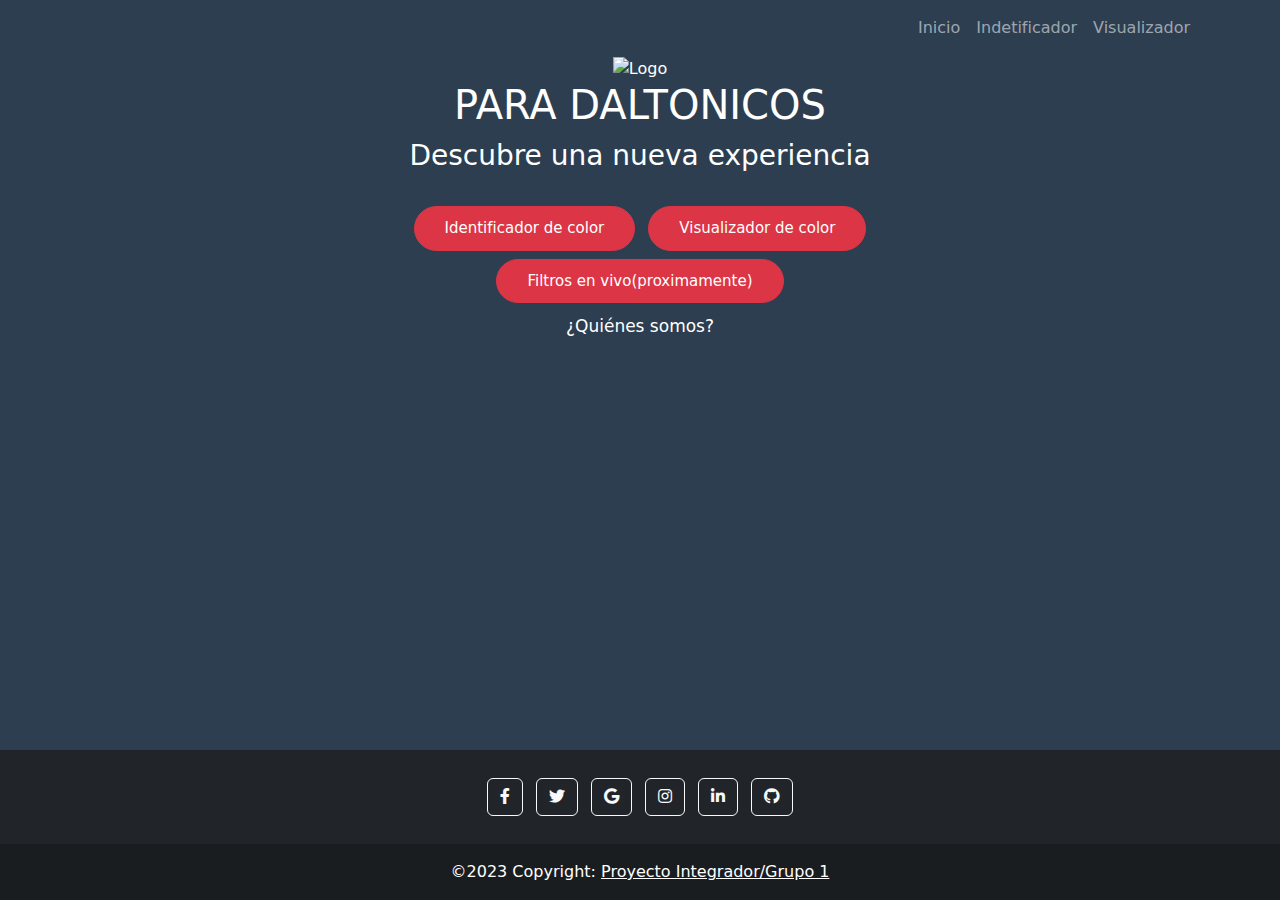
==== index.html @ dcdd983f "Update and rename Index.html to index.html" ====
﻿<!DOCTYPE html>
<html lang="es">
<head>
    <meta charset="UTF-8">
    <meta name="viewport" content="width=device-width, initial-scale=1.0">
    <title>Mi Aplicación</title>
    <!-- Bootstrap CSS -->
    <link rel="stylesheet" href="https://cdn.jsdelivr.net/npm/bootstrap@5.3.0/dist/css/bootstrap.min.css">
    <link rel="stylesheet" href="https://cdnjs.cloudflare.com/ajax/libs/font-awesome/5.15.3/css/all.min.css" integrity="sha512-..." crossorigin="anonymous" />

    <style>

        .content {
            flex: 1 0 auto;
        }
        body {
            background-color: #2c3e50;
            color: #ffffff;
          /*  height: 100%;*/
        }

        .navbar {
            background-color: transparent;
            color: #ffffff;
        }

        .navbar-toggler {
            color: #ffffff;
        }

        .navbar-brand {
            color: #ffffff;
            font-weight: bold;
        }

        .logo {
            text-align: center;
      /*      margin: 20px 0;*/
        }

        .title {
            text-align: center;
            margin-bottom: 10px;
        }

        .subtitle {
            text-align: center;
            margin-bottom: 30px;
        }

        .btn-primary {
            background-color: #dc3545;
            border-color: #dc3545;
            color: #ffffff;
            font-size: 15px;
            padding: 10px 30px;
            border-radius: 30px;
            transition: background-color 0.3s ease;
        }

            .btn-primary:hover,
            .btn-primary:focus {
                background-color: #c82333;
                border-color: #c82333;
                color: #ffffff;
            }

        .btn-link {
            color: #ffffff;
            text-decoration: none;
            font-size: 17px;
            transition: color 0.3s ease;
        }

            .btn-link:hover,
            .btn-link:focus {
                color: #dc3545;
            }

/*        footer {
            position: absolute;
            bottom: 0;
            left: 0;
            width: 100%;
            background-color: #f5f5f5;
            padding: 20px;
        }*/

        @media (max-width: 767px) {
           /* body {
                
                background-repeat: no-repeat;
                background-position: center;
       
            }
            .content {
                min-height: calc(100% - 56px);  Resta el alto del footer 
            }*/
            .btn-primary {
                background-color: #dc3545;
                border-color: #dc3545;
                color: #ffffff;
                font-size: 15px;
                padding: 10px 30px;
                border-radius: 30px;
                transition: background-color 0.3s ease;
              
            }

                .btn-primary:hover,
                .btn-primary:focus {
                    background-color: #c82333;
                    border-color: #c82333;
                    color: #ffffff;
                }

            .btn-link {
                color: #ffffff;
                text-decoration: none;
                font-size: 15px;
                transition: color 0.3s ease;
            }

        }

        /* Estilos para pantallas más grandes */
        /*@media (min-width: 768px) {
            body {
                background-position: center;
               
            }
            .content {
                min-height: 100% -300px;*/ /* Resta el alto del footer */
            /*}
        }*/

        .footer {
            position: fixed;
            left: 0;
            bottom: 0;
            width: 100%;
            height: auto; /* Ajusta la altura del footer según tus necesidades */
        }
    </style>
</head>
<body>
    <nav class="navbar navbar-expand-lg navbar-dark">
        <div class="container">
            <button class="navbar-toggler" type="button" data-bs-toggle="collapse" data-bs-target="#navbarNav" aria-controls="navbarNav" aria-expanded="false" aria-label="Toggle navigation">
                <span class="navbar-toggler-icon"></span>
            </button>
            <div class="collapse navbar-collapse justify-content-end" id="navbarNav">
                <ul class="navbar-nav">
                    <li class="nav-item">
                        <a class="nav-link" href="Index.html">Inicio</a>
                    </li>
                    <li class="nav-item">
                        <a class="nav-link" href="HTMLPage1.html">Indetificador</a>
                    </li>
                    <li class="nav-item">
                        <a class="nav-link" href="HTMLPage1.html">Visualizador</a>
                    </li>
                </ul>
            </div>
        </div>
    </nav>

    <div class="container-fluid h-100 content">
        <div class="row h-100 justify-content-center align-items-center">
            <div class="col-12 col-md-6">
                <div class="logo text-center">
                    <img src="https://www.clipartsfree.de/images/joomgallery/originals/cartoon_99/cartoon_augen_clipart_20140814_1536085879.png" alt="Logo" class="img-fluid" style="max-width: 60%;">
                </div>
                <h1 class="title text-center">PARA DALTONICOS</h1>
                <h3 class="subtitle text-center">Descubre una nueva experiencia</h3>
                <div class="text-center ">
                    <a href="HTMLPage1.html" class="btn btn-primary m-1">Identificador de color</a>
                    <a href="HTMLPage2.html" class="btn btn-primary m-1">Visualizador de color</a>
                    <a href="#" class="btn btn-primary m-1">Filtros en vivo(proximamente)</a>
                    <div class="text-center">
                        <a href="#" class="btn btn-link">¿Quiénes somos?</a>
                    </div>
                </div>
            </div>
        </div>
    </div>


    <footer class=" footer bg-dark text-center text-white">
        <!-- Grid container -->
        <div class="container p-4 pb-0">
            <!-- Section: Social media -->
            <section class="mb-4">
                <!-- Facebook -->
                <a class="btn btn-outline-light btn-floating m-1" href="#!" role="button">
                    <i class="fab fa-facebook-f"></i>
                </a>

                <!-- Twitter -->
                <a class="btn btn-outline-light btn-floating m-1" href="#!" role="button">
                    <i class="fab fa-twitter"></i>
                </a>

                <!-- Google -->
                <a class="btn btn-outline-light btn-floating m-1" href="#!" role="button">
                    <i class="fab fa-google"></i>
                </a>

                <!-- Instagram -->
                <a class="btn btn-outline-light btn-floating m-1" href="#!" role="button">
                    <i class="fab fa-instagram"></i>
                </a>

                <!-- Linkedin -->
                <a class="btn btn-outline-light btn-floating m-1" href="#!" role="button">
                    <i class="fab fa-linkedin-in"></i>
                </a>

                <!-- Github -->
                <a class="btn btn-outline-light btn-floating m-1" href="#!" role="button">
                    <i class="fab fa-github"></i>
                </a>
            </section>
            <!-- Section: Social media -->
        </div>
        <!-- Grid container -->
        <!-- Copyright -->
        <div class="text-center p-3" style="background-color: rgba(0, 0, 0, 0.2);">
            ©2023 Copyright:
            <a class="text-white" href="#">Proyecto Integrador/Grupo 1</a>
        </div>
        <!-- Copyright -->
    </footer>


    <!-- Bootstrap JS -->
    <script src="https://cdn.jsdelivr.net/npm/bootstrap@5.3.0/dist/js/bootstrap.bundle.min.js"></script>
</body>
</html>
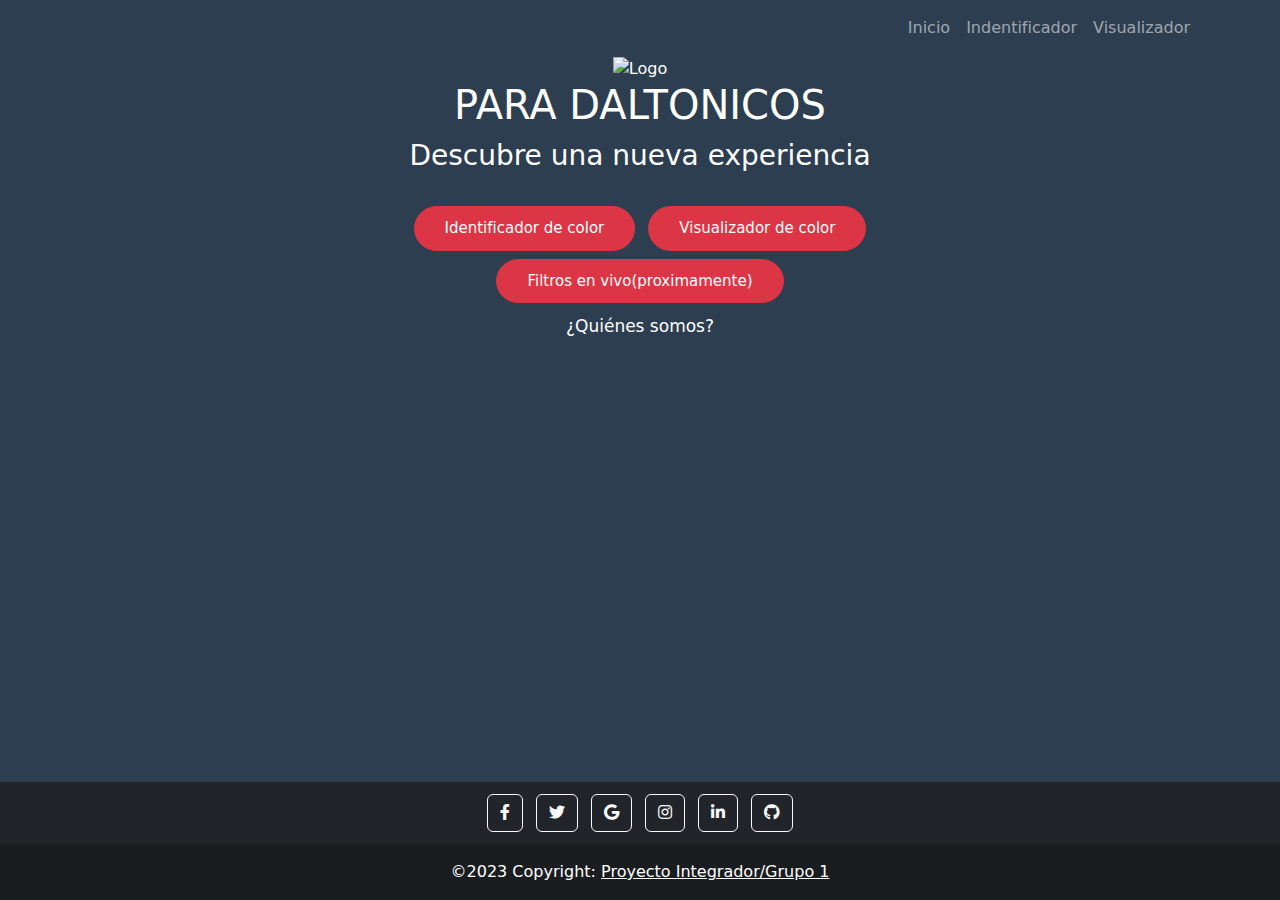
==== commit f5e2dac3: "Update and rename Index.html to index.html" ====
--- a/index.html
+++ b/index.html
@@ -124,15 +124,15 @@
         }
 
         /* Estilos para pantallas más grandes */
-        /*@media (min-width: 768px) {
+        @media (min-width: 768px) {
             body {
                 background-position: center;
                
             }
             .content {
                 min-height: 100% -300px;*/ /* Resta el alto del footer */
-            /*}
-        }*/
+            }
+        }
 
         .footer {
             position: fixed;
@@ -152,13 +152,13 @@
             <div class="collapse navbar-collapse justify-content-end" id="navbarNav">
                 <ul class="navbar-nav">
                     <li class="nav-item">
-                        <a class="nav-link" href="Index.html">Inicio</a>
+                        <a class="nav-link" href="index.html">Inicio</a>
                     </li>
                     <li class="nav-item">
-                        <a class="nav-link" href="HTMLPage1.html">Indetificador</a>
+                        <a class="nav-link" href="HTMLPage1.html">Indentificador</a>
                     </li>
                     <li class="nav-item">
-                        <a class="nav-link" href="HTMLPage1.html">Visualizador</a>
+                        <a class="nav-link" href="HTMLPage2.html">Visualizador</a>
                     </li>
                 </ul>
             </div>
@@ -167,7 +167,7 @@
 
     <div class="container-fluid h-100 content">
         <div class="row h-100 justify-content-center align-items-center">
-            <div class="col-12 col-md-6">
+            <div class="col-12 col-lg-6">
                 <div class="logo text-center">
                     <img src="https://www.clipartsfree.de/images/joomgallery/originals/cartoon_99/cartoon_augen_clipart_20140814_1536085879.png" alt="Logo" class="img-fluid" style="max-width: 60%;">
                 </div>
@@ -186,11 +186,11 @@
     </div>
 
 
-    <footer class=" footer bg-dark text-center text-white">
+    <footer class="bg-dark text-center text-white fixed-bottom">
         <!-- Grid container -->
-        <div class="container p-4 pb-0">
+        <div class="container p-2 pb-0">
             <!-- Section: Social media -->
-            <section class="mb-4">
+            <section class="mb-2">
                 <!-- Facebook -->
                 <a class="btn btn-outline-light btn-floating m-1" href="#!" role="button">
                     <i class="fab fa-facebook-f"></i>
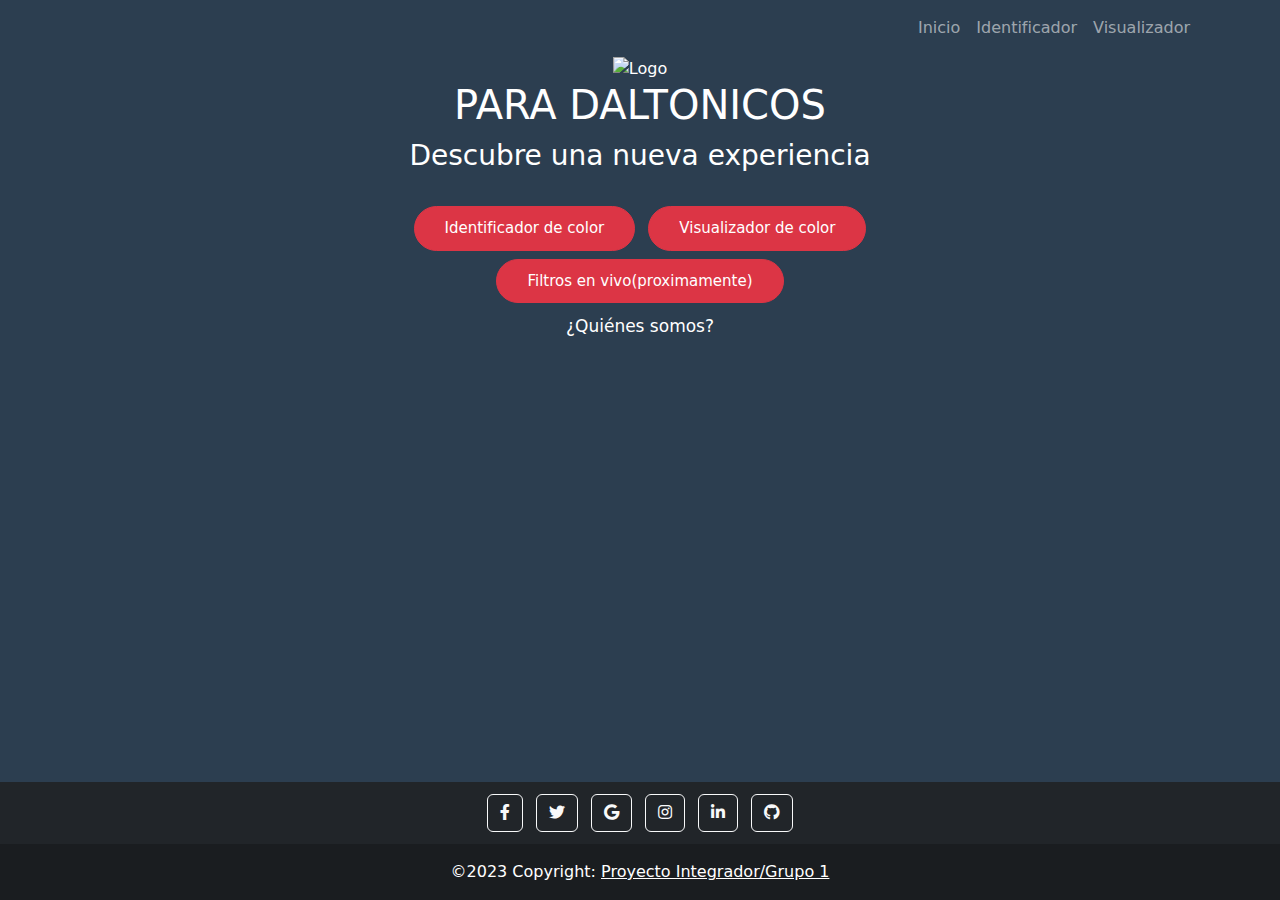
==== commit f5148a6a: "Update index.html" ====
--- a/index.html
+++ b/index.html
@@ -155,7 +155,7 @@
                         <a class="nav-link" href="index.html">Inicio</a>
                     </li>
                     <li class="nav-item">
-                        <a class="nav-link" href="HTMLPage1.html">Indentificador</a>
+                        <a class="nav-link" href="HTMLPage1.html">Identificador</a>
                     </li>
                     <li class="nav-item">
                         <a class="nav-link" href="HTMLPage2.html">Visualizador</a>
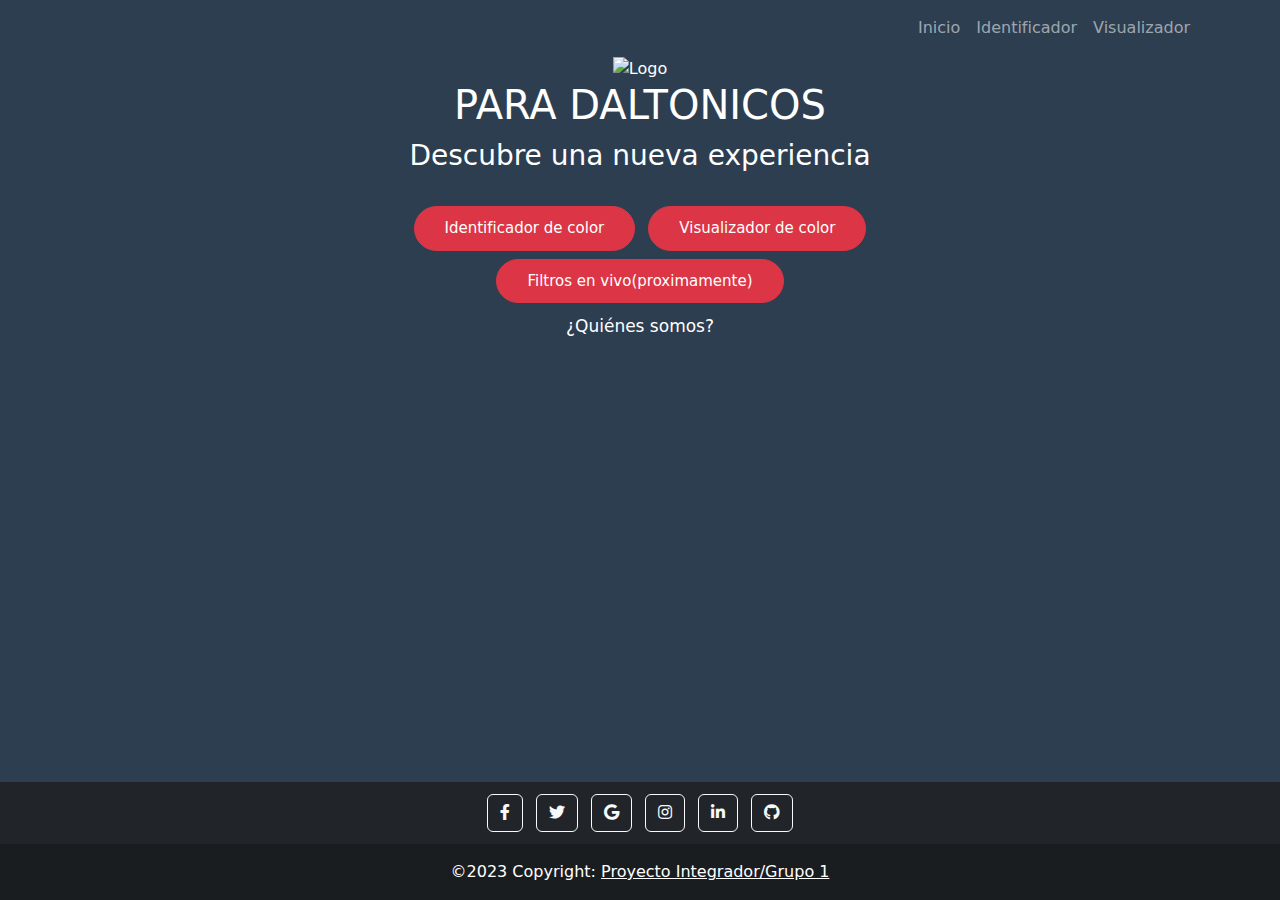
==== commit bbf8b2eb: "Update index.html" ====
--- a/index.html
+++ b/index.html
@@ -169,7 +169,7 @@
         <div class="row h-100 justify-content-center align-items-center">
             <div class="col-12 col-lg-6">
                 <div class="logo text-center">
-                    <img src="https://www.clipartsfree.de/images/joomgallery/originals/cartoon_99/cartoon_augen_clipart_20140814_1536085879.png" alt="Logo" class="img-fluid" style="max-width: 60%;">
+                    <img src="https://www.clipartsfree.de/images/joomgallery/originals/cartoon_99/cartoon_augen_clipart_20140814_1536085879.png" alt="Logo" class="img-fluid" style="max-width: 40%;">
                 </div>
                 <h1 class="title text-center">PARA DALTONICOS</h1>
                 <h3 class="subtitle text-center">Descubre una nueva experiencia</h3>
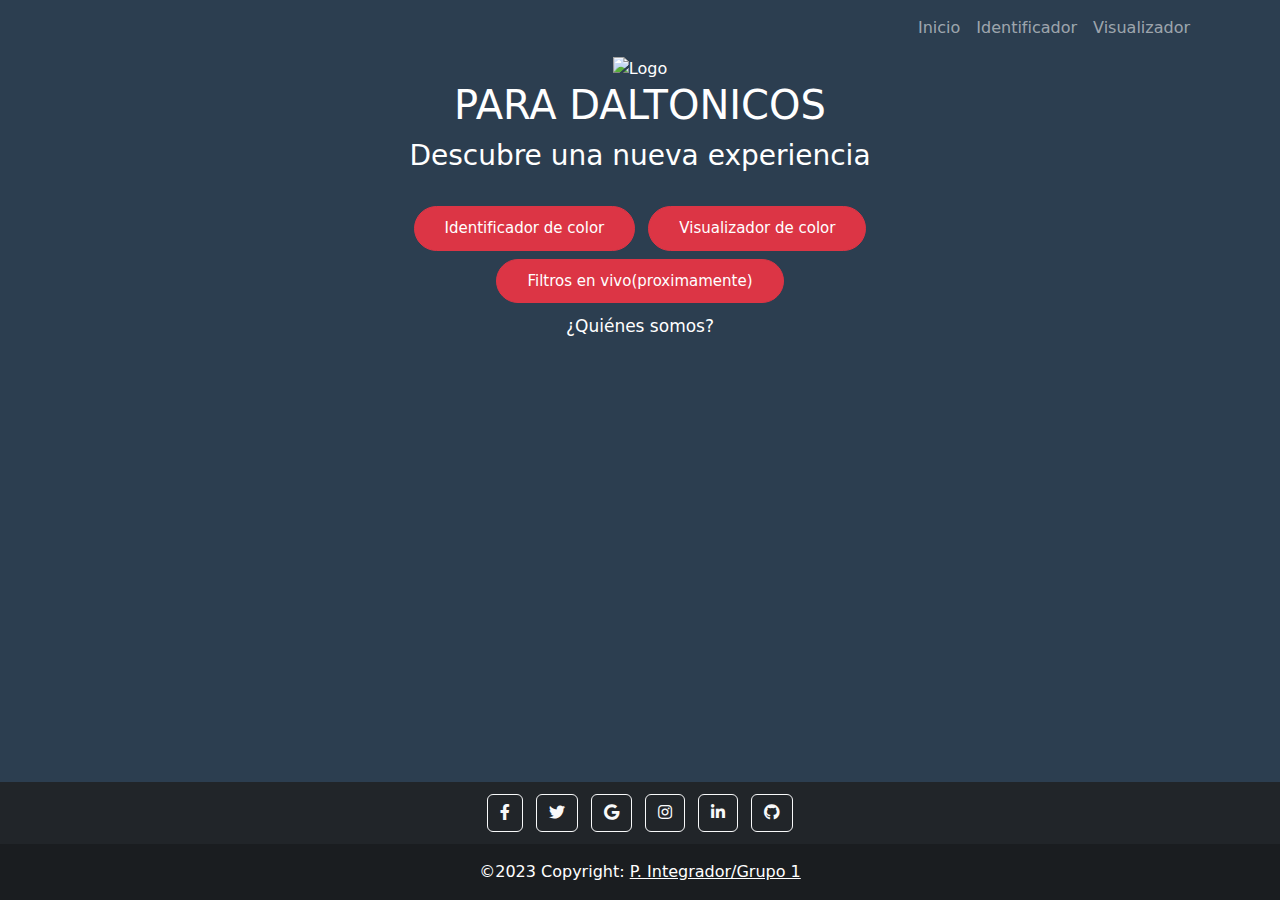
==== commit 2afd9dde: "Update index.html" ====
--- a/index.html
+++ b/index.html
@@ -227,7 +227,7 @@
         <!-- Copyright -->
         <div class="text-center p-3" style="background-color: rgba(0, 0, 0, 0.2);">
             ©2023 Copyright:
-            <a class="text-white" href="#">Proyecto Integrador/Grupo 1</a>
+            <a class="text-white" href="#">P. Integrador/Grupo 1</a>
         </div>
         <!-- Copyright -->
     </footer>
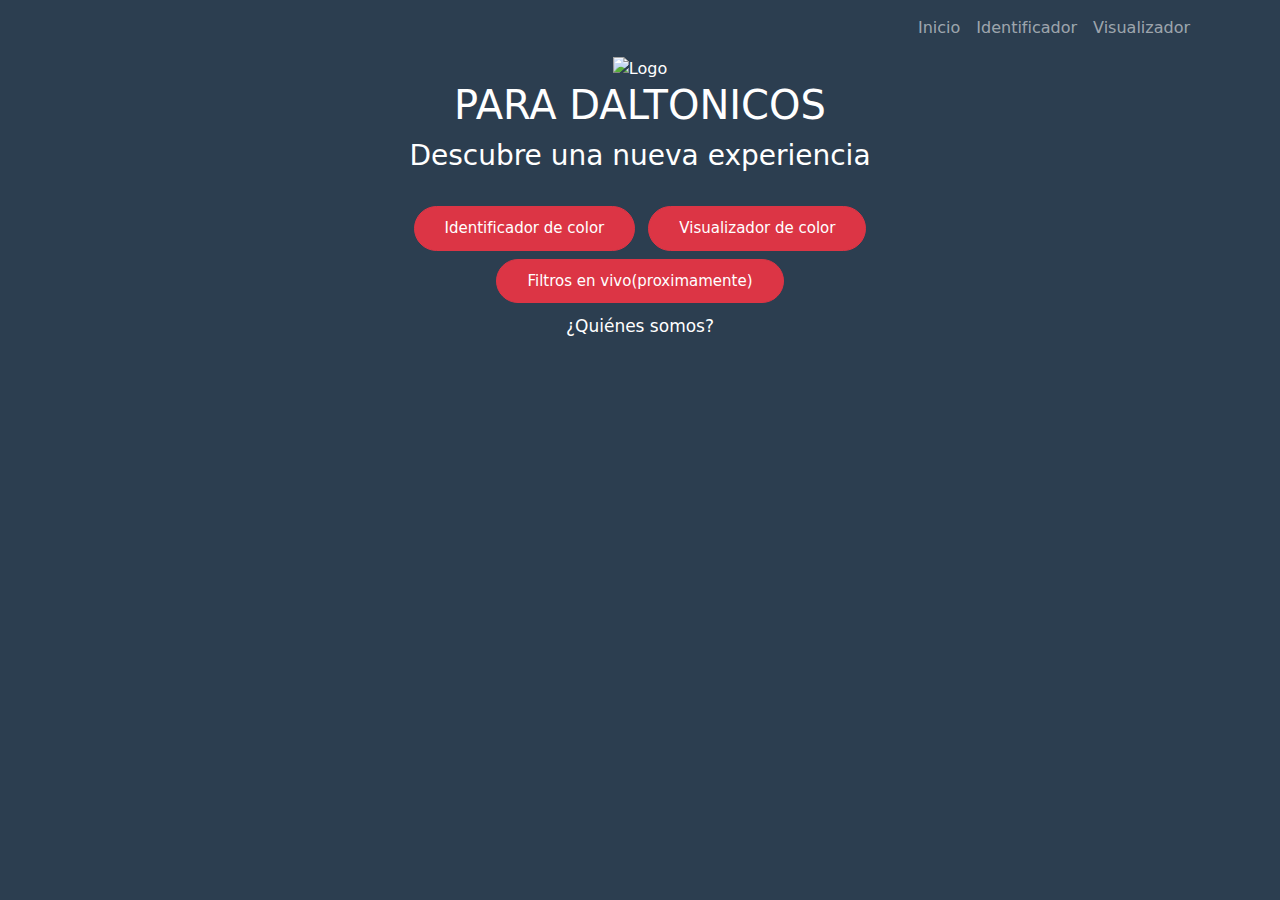
==== commit 5132e982: "Update index.html" ====
--- a/index.html
+++ b/index.html
@@ -186,53 +186,6 @@
     </div>
 
 
-    <footer class="bg-dark text-center text-white fixed-bottom">
-        <!-- Grid container -->
-        <div class="container p-2 pb-0">
-            <!-- Section: Social media -->
-            <section class="mb-2">
-                <!-- Facebook -->
-                <a class="btn btn-outline-light btn-floating m-1" href="#!" role="button">
-                    <i class="fab fa-facebook-f"></i>
-                </a>
-
-                <!-- Twitter -->
-                <a class="btn btn-outline-light btn-floating m-1" href="#!" role="button">
-                    <i class="fab fa-twitter"></i>
-                </a>
-
-                <!-- Google -->
-                <a class="btn btn-outline-light btn-floating m-1" href="#!" role="button">
-                    <i class="fab fa-google"></i>
-                </a>
-
-                <!-- Instagram -->
-                <a class="btn btn-outline-light btn-floating m-1" href="#!" role="button">
-                    <i class="fab fa-instagram"></i>
-                </a>
-
-                <!-- Linkedin -->
-                <a class="btn btn-outline-light btn-floating m-1" href="#!" role="button">
-                    <i class="fab fa-linkedin-in"></i>
-                </a>
-
-                <!-- Github -->
-                <a class="btn btn-outline-light btn-floating m-1" href="#!" role="button">
-                    <i class="fab fa-github"></i>
-                </a>
-            </section>
-            <!-- Section: Social media -->
-        </div>
-        <!-- Grid container -->
-        <!-- Copyright -->
-        <div class="text-center p-3" style="background-color: rgba(0, 0, 0, 0.2);">
-            ©2023 Copyright:
-            <a class="text-white" href="#">P. Integrador/Grupo 1</a>
-        </div>
-        <!-- Copyright -->
-    </footer>
-
-
     <!-- Bootstrap JS -->
     <script src="https://cdn.jsdelivr.net/npm/bootstrap@5.3.0/dist/js/bootstrap.bundle.min.js"></script>
 </body>
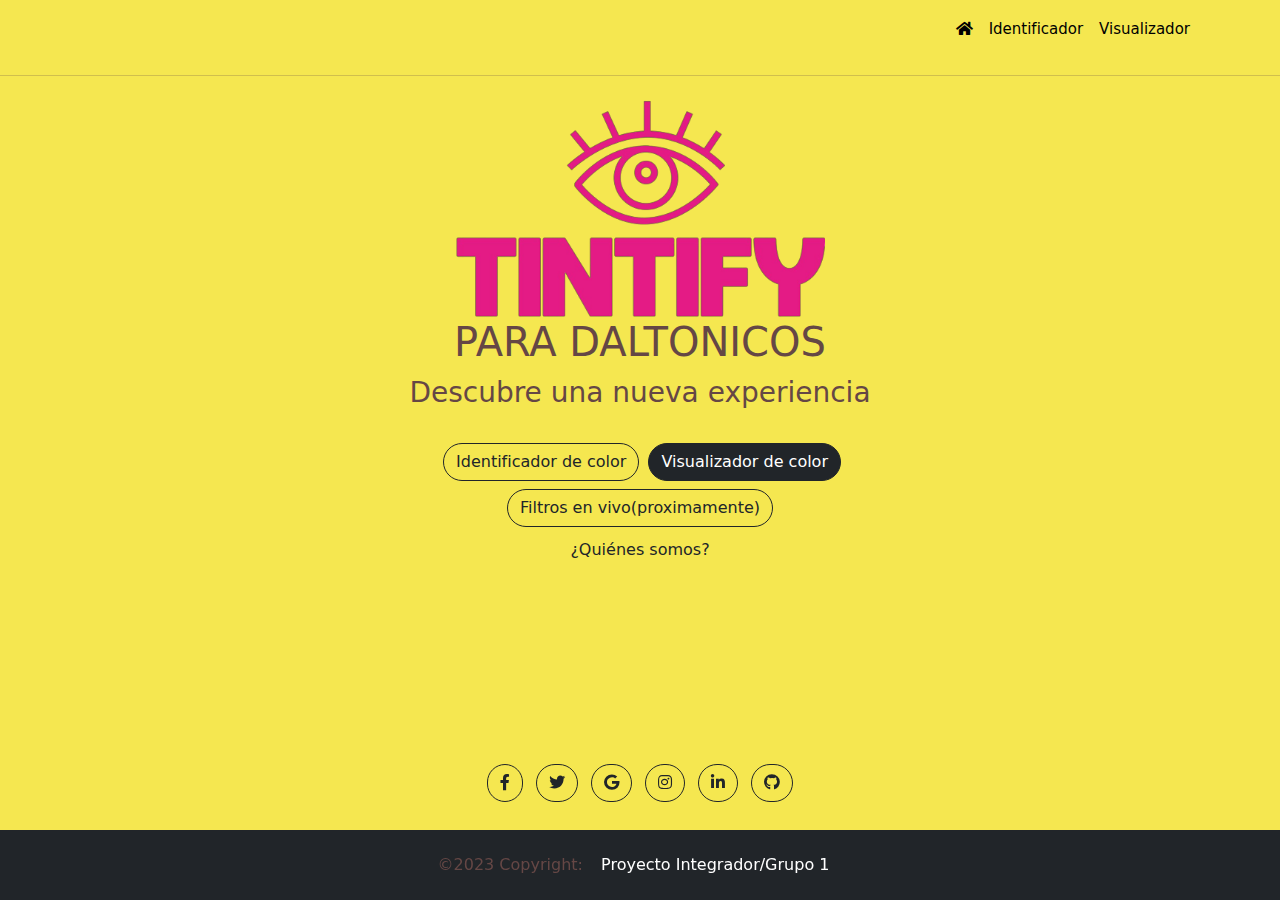
==== commit f3435f0f: "audate" ====
--- a/index.html
+++ b/index.html
@@ -7,144 +7,15 @@
     <!-- Bootstrap CSS -->
     <link rel="stylesheet" href="https://cdn.jsdelivr.net/npm/bootstrap@5.3.0/dist/css/bootstrap.min.css">
     <link rel="stylesheet" href="https://cdnjs.cloudflare.com/ajax/libs/font-awesome/5.15.3/css/all.min.css" integrity="sha512-..." crossorigin="anonymous" />
-
+    <link rel="stylesheet" href="Menu.css"  />
+  
     <style>
-
-        .content {
-            flex: 1 0 auto;
-        }
-        body {
-            background-color: #2c3e50;
-            color: #ffffff;
-          /*  height: 100%;*/
-        }
-
-        .navbar {
-            background-color: transparent;
-            color: #ffffff;
-        }
-
-        .navbar-toggler {
-            color: #ffffff;
-        }
-
-        .navbar-brand {
-            color: #ffffff;
-            font-weight: bold;
-        }
-
-        .logo {
-            text-align: center;
-      /*      margin: 20px 0;*/
-        }
-
-        .title {
-            text-align: center;
-            margin-bottom: 10px;
-        }
-
-        .subtitle {
-            text-align: center;
-            margin-bottom: 30px;
-        }
-
-        .btn-primary {
-            background-color: #dc3545;
-            border-color: #dc3545;
-            color: #ffffff;
-            font-size: 15px;
-            padding: 10px 30px;
-            border-radius: 30px;
-            transition: background-color 0.3s ease;
-        }
-
-            .btn-primary:hover,
-            .btn-primary:focus {
-                background-color: #c82333;
-                border-color: #c82333;
-                color: #ffffff;
-            }
-
-        .btn-link {
-            color: #ffffff;
-            text-decoration: none;
-            font-size: 17px;
-            transition: color 0.3s ease;
-        }
-
-            .btn-link:hover,
-            .btn-link:focus {
-                color: #dc3545;
-            }
-
-/*        footer {
-            position: absolute;
-            bottom: 0;
-            left: 0;
-            width: 100%;
-            background-color: #f5f5f5;
-            padding: 20px;
-        }*/
-
-        @media (max-width: 767px) {
-           /* body {
-                
-                background-repeat: no-repeat;
-                background-position: center;
-       
-            }
-            .content {
-                min-height: calc(100% - 56px);  Resta el alto del footer 
-            }*/
-            .btn-primary {
-                background-color: #dc3545;
-                border-color: #dc3545;
-                color: #ffffff;
-                font-size: 15px;
-                padding: 10px 30px;
-                border-radius: 30px;
-                transition: background-color 0.3s ease;
-              
-            }
-
-                .btn-primary:hover,
-                .btn-primary:focus {
-                    background-color: #c82333;
-                    border-color: #c82333;
-                    color: #ffffff;
-                }
-
-            .btn-link {
-                color: #ffffff;
-                text-decoration: none;
-                font-size: 15px;
-                transition: color 0.3s ease;
-            }
-
-        }
-
-        /* Estilos para pantallas más grandes */
-        @media (min-width: 768px) {
-            body {
-                background-position: center;
-               
-            }
-            .content {
-                min-height: 100% -300px;*/ /* Resta el alto del footer */
-            }
-        }
-
-        .footer {
-            position: fixed;
-            left: 0;
-            bottom: 0;
-            width: 100%;
-            height: auto; /* Ajusta la altura del footer según tus necesidades */
-        }
+ 
     </style>
 </head>
 <body>
-    <nav class="navbar navbar-expand-lg navbar-dark">
+
+    <nav class="navbar navbar-expand-lg ">
         <div class="container">
             <button class="navbar-toggler" type="button" data-bs-toggle="collapse" data-bs-target="#navbarNav" aria-controls="navbarNav" aria-expanded="false" aria-label="Toggle navigation">
                 <span class="navbar-toggler-icon"></span>
@@ -152,33 +23,34 @@
             <div class="collapse navbar-collapse justify-content-end" id="navbarNav">
                 <ul class="navbar-nav">
                     <li class="nav-item">
-                        <a class="nav-link" href="index.html">Inicio</a>
+                        <a class="nav-link " href="Index.html">     <i class="fa fa-home fa-1x"></i></a>
                     </li>
                     <li class="nav-item">
-                        <a class="nav-link" href="HTMLPage1.html">Identificador</a>
+                        <a class="nav-link " href="HTMLPage1.html">Identificador</a>
                     </li>
                     <li class="nav-item">
-                        <a class="nav-link" href="HTMLPage2.html">Visualizador</a>
+                        <a class="nav-link" href="HTMLPage1.html">Visualizador</a>
                     </li>
                 </ul>
             </div>
+
         </div>
     </nav>
-
+    <hr />
     <div class="container-fluid h-100 content">
         <div class="row h-100 justify-content-center align-items-center">
-            <div class="col-12 col-lg-6">
+            <div class="col-12 col-md-6">
                 <div class="logo text-center">
-                    <img src="https://www.clipartsfree.de/images/joomgallery/originals/cartoon_99/cartoon_augen_clipart_20140814_1536085879.png" alt="Logo" class="img-fluid" style="max-width: 40%;">
+                    <img src="logo1.png.png" alt="Logo" class="img-fluid" style="max-width: 60%;">
                 </div>
                 <h1 class="title text-center">PARA DALTONICOS</h1>
                 <h3 class="subtitle text-center">Descubre una nueva experiencia</h3>
                 <div class="text-center ">
-                    <a href="HTMLPage1.html" class="btn btn-primary m-1">Identificador de color</a>
-                    <a href="HTMLPage2.html" class="btn btn-primary m-1">Visualizador de color</a>
-                    <a href="#" class="btn btn-primary m-1">Filtros en vivo(proximamente)</a>
+                    <a href="HTMLPage1.html" class="btn btn-outline-dark m-1">Identificador de color</a>
+                    <a href="HTMLPage2.html" class="btn btn-dark btn-outline-dark text-white">Visualizador de color</a>
+                    <a href="#" class="btn btn-outline-dark m-1">Filtros en vivo(proximamente)</a>
                     <div class="text-center">
-                        <a href="#" class="btn btn-link">¿Quiénes somos?</a>
+                        <a href="#" class="btn ">¿Quiénes somos?</a>
                     </div>
                 </div>
             </div>
@@ -186,7 +58,74 @@
     </div>
 
 
+    <footer class=" footer  text-center " id="footer">
+        <!-- Grid container -->
+        <div class="container p-4 pb-0">
+            <!-- Section: Social media -->
+            <section class="mb-4">
+                <!-- Facebook -->
+                <a class="btn btn-outline-dark btn-floating m-1" href="#!" role="button">
+                    <i class="fab fa-facebook-f"></i>
+                </a>
+
+                <!-- Twitter -->
+                <a class="btn btn-outline-dark btn-floating m-1" href="#!" role="button">
+                    <i class="fab fa-twitter"></i>
+                </a>
+
+                <!-- Google -->
+                <a class="btn btn-outline-dark btn-floating m-1" href="#!" role="button">
+                    <i class="fab fa-google"></i>
+                </a>
+
+                <!-- Instagram -->
+                <a class="btn btn-outline-dark btn-floating m-1" href="#!" role="button">
+                    <i class="fab fa-instagram"></i>
+                </a>
+
+                <!-- Linkedin -->
+                <a class="btn btn-outline-dark btn-floating m-1" href="#!" role="button">
+                    <i class="fab fa-linkedin-in"></i>
+                </a>
+
+                <!-- Github -->
+                <a class="btn btn-outline-dark btn-floating m-1" href="#!" role="button">
+                    <i class="fab fa-github"></i>
+                </a>
+            </section>
+            <!-- Section: Social media -->
+        </div>
+        <!-- Grid container -->
+        <!-- Copyright -->
+        <div class="text-center p-3 bg-dark " style="background-color: rgba(0, 0, 0, 0.2);">
+            ©2023 Copyright:
+            <a class="text-white btn " >Proyecto Integrador/Grupo 1</a>
+        </div>
+        <!-- Copyright -->
+    </footer>
+
+
     <!-- Bootstrap JS -->
     <script src="https://cdn.jsdelivr.net/npm/bootstrap@5.3.0/dist/js/bootstrap.bundle.min.js"></script>
+    <script>
+        document.addEventListener("DOMContentLoaded", function() {
+          const navbarNav = document.getElementById("navbarNav");
+          const footer = document.getElementById("footer");
+      
+          // Función para actualizar el estado del footer
+          function updateFooter() {
+            if (navbarNav.classList.contains("show")) {
+              footer.style.display = "block"; // Oculta el footer
+            } else {
+              footer.style.display = "none"; // Muestra el footer
+            }
+          }
+      
+          // Actualiza el estado del footer cuando se muestra/oculta el navbar
+          navbarNav.addEventListener("show.bs.collapse", updateFooter);
+          navbarNav.addEventListener("hide.bs.collapse", updateFooter);
+        });
+      </script>
+      
 </body>
 </html>
--- a/Menu.css
+++ b/Menu.css
@@ -0,0 +1,140 @@
+.color-preview {
+    width: 50px;
+    height: 50px;
+    display: inline-block;
+    margin-right: 5px;
+    border: 1px solid #ccc;
+    cursor: pointer;
+}
+
+.content {
+    flex: 1 0 auto;
+}
+body {
+    background-color: #f5e750;
+    color: #654745;
+    /*  height: 100%;*/
+}
+
+.navbar {
+    background-color: #f5e750;
+    color: #010101;
+}
+
+.navbar-toggler {
+    color: rgba(0, 0, 0, 0.2);
+}
+
+.navbar-brand {
+    color: rgba(0, 0, 0, 0.2);
+    font-weight: bold;
+}
+.nav-link {
+    border-color: #010101;
+    color: #010101;
+    font-size: 15px;
+    padding: 10px 30px;
+    border-radius: 30px;
+    transition: background-color 0.3s ease;
+}
+
+.logo {
+    text-align: center;
+    /*      margin: 20px 0;*/
+}
+
+.title {
+    text-align: center;
+    margin-bottom: 10px;
+}
+
+.subtitle {
+    text-align: center;
+    margin-bottom: 30px;
+}
+
+.btn-outline-dark {
+    
+    border-radius: 30px;
+    transition: background-color 0.3s ease;
+}
+
+btn-secondary {
+    border-radius: 30px;
+    transition: background-color 0.3s ease;
+}
+.btn-nav {
+    background-color: #010101;
+    border-color: #ffffff;
+    color: #ffffff;
+    font-size: 15px;
+    padding: 10px 30px;
+    border-radius: 30px;
+    transition: background-color 0.3s ease;
+}
+
+    .btn-nav:hover,
+    .btn-nav:focus {
+        background-color: #c82333;
+        border-color: #c82333;
+        color: #ffffff;
+    }
+
+
+  
+
+@media (max-width: 767px) {
+   /* body {
+        
+        background-repeat: no-repeat;
+        background-position: center;
+
+    }
+    .content {
+        min-height: calc(100% - 56px);  Resta el alto del footer 
+    }*/
+    .btn-primary {
+        background-color: #dc3545;
+        border-color: #dc3545;
+        color: #ffffff;
+        font-size: 15px;
+        padding: 10px 30px;
+        border-radius: 30px;
+        transition: background-color 0.3s ease;
+      
+    }
+
+        .btn-primary:hover,
+        .btn-primary:focus {
+            background-color: #c82333;
+            border-color: #c82333;
+            color: #ffffff;
+        }
+
+    .btn-link {
+        color: #010101;
+        text-decoration: none;
+        font-size: 15px;
+        transition: color 0.3s ease;
+    }
+
+}
+
+/* Estilos para pantallas más grandes */
+/*@media (min-width: 768px) {
+    body {
+        background-position: center;
+       
+    }
+    .content {
+        min-height: 100% -300px;*/ /* Resta el alto del footer */
+    /*}
+}*/
+
+.footer {
+    position: fixed;
+    left: 0;
+    bottom: 0;
+    width: 100%;
+    height: auto; /* Ajusta la altura del footer según tus necesidades */
+}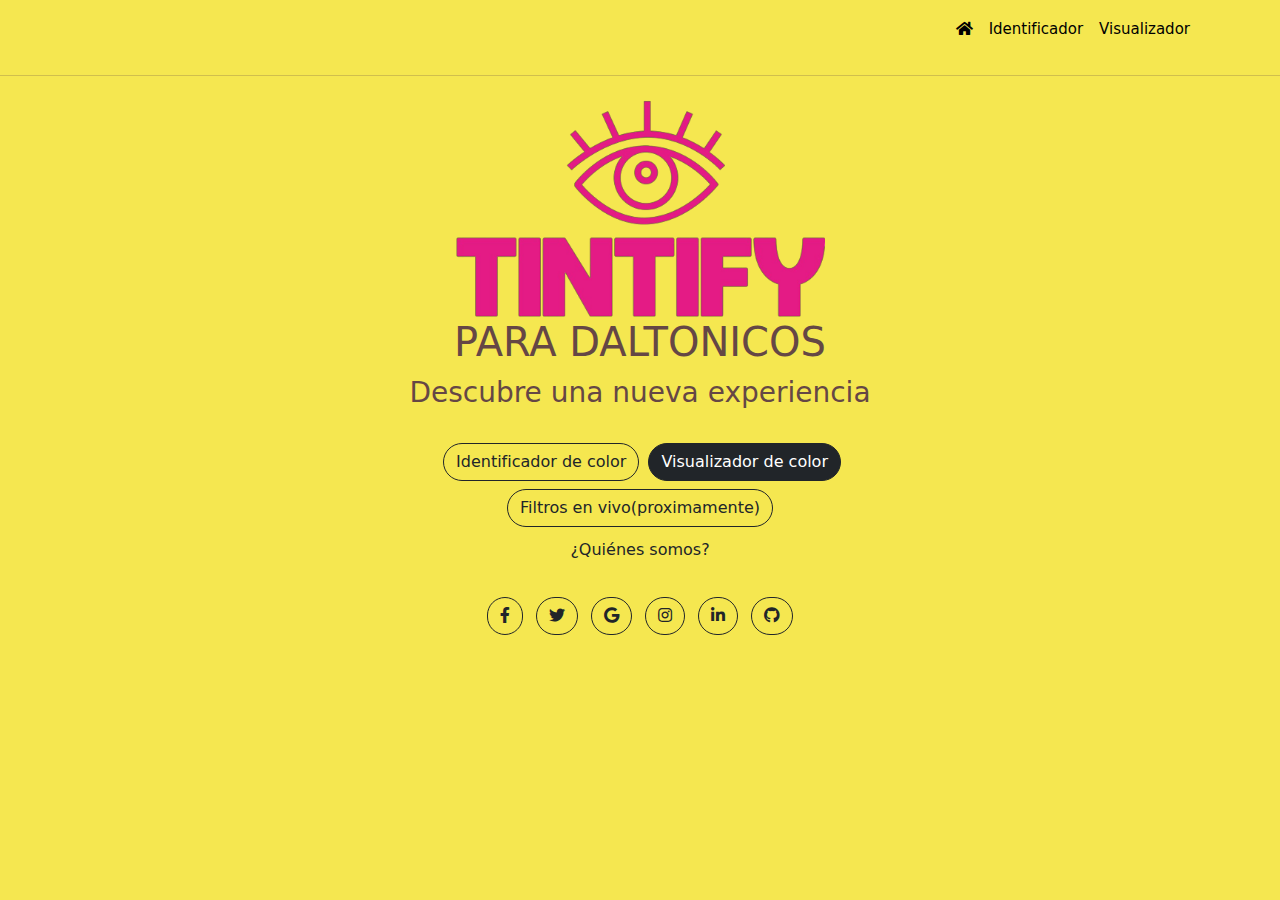
==== commit 91e6e83a: "x2" ====
--- a/index.html
+++ b/index.html
@@ -10,8 +10,19 @@
     <link rel="stylesheet" href="Menu.css"  />
   
     <style>
- 
-    </style>
+        @media only screen and (max-height: 900px) {
+          #footer {
+            display: none;
+          }
+        }
+      
+        /* Todos los estilos para #footer dentro de la media query */
+        #footer {
+          display: block;
+          /* Agrega aquí los demás estilos que deseas aplicar al #footer */
+        }
+      </style>
+      
 </head>
 <body>
 
@@ -35,6 +46,7 @@
             </div>
 
         </div>
+  
     </nav>
     <hr />
     <div class="container-fluid h-100 content">
@@ -52,13 +64,49 @@
                     <div class="text-center">
                         <a href="#" class="btn ">¿Quiénes somos?</a>
                     </div>
+                    <div class="container p-4 pb-0">
+                        <!-- Section: Social media -->
+                        <section class="mb-4">
+                            <!-- Facebook -->
+                            <a class="btn btn-outline-dark btn-floating m-1" href="#!" role="button">
+                                <i class="fab fa-facebook-f"></i>
+                            </a>
+            
+                            <!-- Twitter -->
+                            <a class="btn btn-outline-dark btn-floating m-1" href="#!" role="button">
+                                <i class="fab fa-twitter"></i>
+                            </a>
+            
+                            <!-- Google -->
+                            <a class="btn btn-outline-dark btn-floating m-1" href="#!" role="button">
+                                <i class="fab fa-google"></i>
+                            </a>
+            
+                            <!-- Instagram -->
+                            <a class="btn btn-outline-dark btn-floating m-1" href="#!" role="button">
+                                <i class="fab fa-instagram"></i>
+                            </a>
+            
+                            <!-- Linkedin -->
+                            <a class="btn btn-outline-dark btn-floating m-1" href="#!" role="button">
+                                <i class="fab fa-linkedin-in"></i>
+                            </a>
+            
+                            <!-- Github -->
+                            <a class="btn btn-outline-dark btn-floating m-1" href="#!" role="button">
+                                <i class="fab fa-github"></i>
+                            </a>
+                        </section>
+                        <!-- Section: Social media -->
+                    </div>
                 </div>
             </div>
+
         </div>
     </div>
 
 
-    <footer class=" footer  text-center " id="footer">
+    <footer class="  text-center " id="footer"  style="display: none;">
         <!-- Grid container -->
         <div class="container p-4 pb-0">
             <!-- Section: Social media -->
@@ -113,17 +161,17 @@
           const footer = document.getElementById("footer");
       
           // Función para actualizar el estado del footer
-          function updateFooter() {
-            if (navbarNav.classList.contains("show")) {
-              footer.style.display = "block"; // Oculta el footer
-            } else {
-              footer.style.display = "none"; // Muestra el footer
-            }
-          }
+          //function updateFooter() {
+            //if (navbarNav.classList.contains("show")) {
+              //footer.style.display = "block"; // Oculta el footer
+            //} else {
+             // footer.style.display = "none"; // Muestra el footer
+            //}
+          //}
       
           // Actualiza el estado del footer cuando se muestra/oculta el navbar
-          navbarNav.addEventListener("show.bs.collapse", updateFooter);
-          navbarNav.addEventListener("hide.bs.collapse", updateFooter);
+          //navbarNav.addEventListener("show.bs.collapse", updateFooter);
+          //navbarNav.addEventListener("hide.bs.collapse", updateFooter);
         });
       </script>
       
--- a/Menu.css
+++ b/Menu.css
@@ -1,3 +1,4 @@
+
 .color-preview {
     width: 50px;
     height: 50px;
@@ -19,6 +20,7 @@
 .navbar {
     background-color: #f5e750;
     color: #010101;
+    display: block; 
 }
 
 .navbar-toggler {
@@ -80,10 +82,20 @@
         color: #ffffff;
     }
 
-
+    @media only screen and (max-height: 900px) {
+        #footer {
+          display: none;
+        }
+      }
+    
+      /* Todos los estilos para #footer dentro de la media query */
+      #footer {
+        display: block;
+        /* Agrega aquí los demás estilos que deseas aplicar al #footer */
+      }
   
 
-@media (max-width: 767px) {
+@media (max-width: 600px) {
    /* body {
         
         background-repeat: no-repeat;
@@ -93,6 +105,7 @@
     .content {
         min-height: calc(100% - 56px);  Resta el alto del footer 
     }*/
+
     .btn-primary {
         background-color: #dc3545;
         border-color: #dc3545;
@@ -137,4 +150,5 @@
     bottom: 0;
     width: 100%;
     height: auto; /* Ajusta la altura del footer según tus necesidades */
+ 
 }